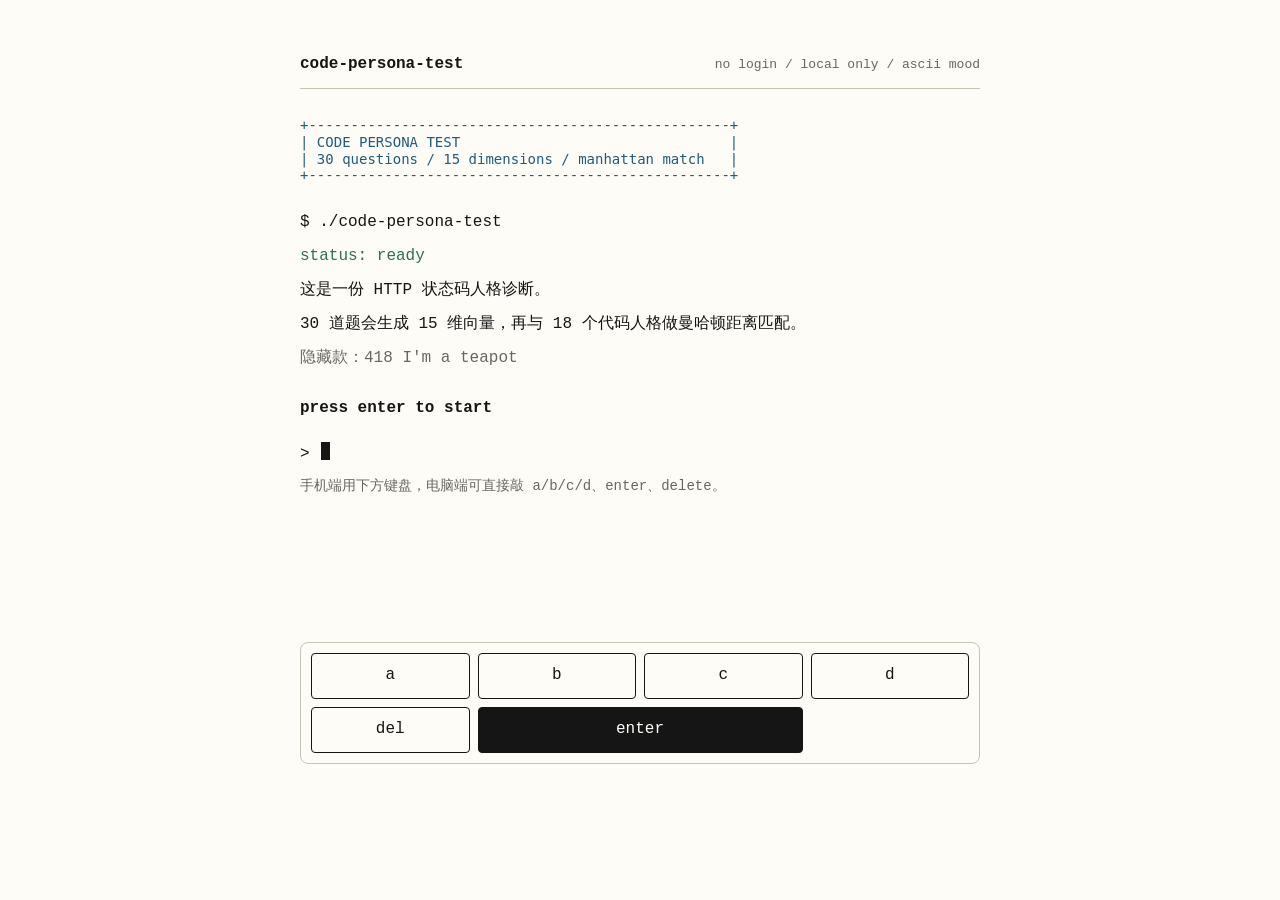
==== index.html @ 85e9bd86 "feat .  初步搭建项目框架" ====
<!doctype html>
<html lang="zh-CN">
  <head>
    <meta charset="utf-8" />
    <meta name="viewport" content="width=device-width, initial-scale=1" />
    <title>Code Persona Test</title>
    <meta
      name="description"
      content="一个 Bear Blog 风格的代码人格诊断小网站。30 道题，15 维向量，HTTP 状态码人格。"
    />
    <link rel="stylesheet" href="./styles.css" />
  </head>
  <body>
    <main class="shell" aria-live="polite">
      <header class="site-head">
        <a class="brand" href="./" aria-label="Code Persona Test home">code-persona-test</a>
        <span class="meta">no login / local only / ascii mood</span>
      </header>

      <section class="terminal" id="terminal">
        <pre class="ascii" aria-hidden="true">
+--------------------------------------------------+
| CODE PERSONA TEST                                |
| 30 questions / 15 dimensions / manhattan match   |
+--------------------------------------------------+</pre
        >

        <div id="screen" class="screen"></div>
      </section>
    </main>

    <nav class="keypad" aria-label="Answer keyboard">
      <button type="button" data-key="a">a</button>
      <button type="button" data-key="b">b</button>
      <button type="button" data-key="c">c</button>
      <button type="button" data-key="d">d</button>
      <button type="button" data-key="backspace">del</button>
      <button type="button" data-key="enter">enter</button>
    </nav>

    <script src="./app.js"></script>
  </body>
</html>
---- styles.css ----
:root {
  color-scheme: light;
  --bg: #fdfcf7;
  --ink: #151515;
  --muted: #69665f;
  --line: #c9c3b4;
  --accent: #2f6f4e;
  --accent-2: #225c7a;
  --soft: #f5f1e8;
  --warn: #8b3d22;
  --shadow: rgba(35, 31, 24, 0.08);
  --mono: ui-monospace, SFMono-Regular, Menlo, Monaco, Consolas, "Liberation Mono",
    "Courier New", monospace;
}

* {
  box-sizing: border-box;
}

html {
  min-height: 100%;
  background: var(--bg);
}

body {
  min-height: 100vh;
  margin: 0;
  padding: 32px 18px 132px;
  background: var(--bg);
  color: var(--ink);
  font-family: var(--mono);
  font-size: 16px;
  line-height: 1.62;
  letter-spacing: 0;
}

button,
input {
  font: inherit;
}

.shell {
  width: min(100%, 680px);
  margin: 0 auto;
}

.site-head {
  display: flex;
  align-items: baseline;
  justify-content: space-between;
  gap: 16px;
  margin-bottom: 28px;
  padding-bottom: 10px;
  border-bottom: 1px solid var(--line);
}

.brand {
  color: var(--ink);
  text-decoration: none;
  font-weight: 700;
}

.brand:hover {
  color: var(--accent);
  text-decoration: underline;
  text-underline-offset: 3px;
}

.meta {
  color: var(--muted);
  font-size: 13px;
  text-align: right;
}

.terminal {
  width: 100%;
}

.ascii {
  overflow: auto;
  margin: 0 0 26px;
  color: var(--accent-2);
  font-size: clamp(11px, 2.7vw, 14px);
  line-height: 1.2;
  white-space: pre;
}

.screen {
  min-height: 420px;
}

.block {
  margin: 0 0 24px;
}

.line {
  margin: 0 0 8px;
}

.muted {
  color: var(--muted);
}

.ok {
  color: var(--accent);
}

.warn {
  color: var(--warn);
}

.prompt {
  margin: 22px 0 14px;
  font-weight: 700;
}

.question {
  margin: 10px 0 18px;
}

.progress {
  color: var(--muted);
  font-size: 14px;
}

.options {
  display: grid;
  gap: 10px;
  margin: 18px 0 22px;
}

.option {
  display: grid;
  grid-template-columns: 34px minmax(0, 1fr);
  gap: 10px;
  align-items: start;
  padding: 9px 0;
  border-bottom: 1px dotted var(--line);
}

.option.is-picked {
  color: var(--accent);
}

.letter {
  color: var(--accent-2);
  font-weight: 700;
}

.cursor {
  display: inline-block;
  width: 9px;
  height: 1.15em;
  margin-left: 2px;
  vertical-align: -0.18em;
  background: var(--ink);
  animation: blink 1.05s steps(2, start) infinite;
}

@keyframes blink {
  50% {
    opacity: 0;
  }
}

.input-line {
  margin: 20px 0 8px;
}

.hint {
  margin: 0;
  color: var(--muted);
  font-size: 14px;
}

.result-title {
  margin: 0 0 8px;
  font-size: 22px;
  line-height: 1.25;
}

.result-subtitle {
  margin: 0 0 24px;
  color: var(--muted);
}

.result-grid {
  display: grid;
  gap: 18px;
  margin: 20px 0 28px;
}

.result-section {
  padding-top: 14px;
  border-top: 1px solid var(--line);
}

.result-section h2 {
  margin: 0 0 8px;
  font-size: 15px;
}

.vector {
  overflow-x: auto;
  margin: 10px 0 0;
  padding: 12px;
  background: var(--soft);
  border: 1px solid var(--line);
  font-size: 13px;
  line-height: 1.45;
  white-space: pre;
}

.actions {
  display: flex;
  flex-wrap: wrap;
  gap: 10px;
  margin-top: 22px;
}

.text-button {
  min-height: 42px;
  padding: 7px 12px;
  border: 1px solid var(--ink);
  border-radius: 4px;
  background: transparent;
  color: var(--ink);
  cursor: pointer;
}

.text-button:hover,
.text-button:focus-visible {
  background: var(--ink);
  color: var(--bg);
  outline: none;
}

.keypad {
  position: fixed;
  left: 50%;
  bottom: 16px;
  z-index: 10;
  display: grid;
  width: min(calc(100% - 28px), 680px);
  grid-template-columns: repeat(4, 1fr);
  gap: 8px;
  padding: 10px;
  border: 1px solid var(--line);
  border-radius: 8px;
  background: color-mix(in srgb, var(--bg) 92%, white);
  box-shadow: 0 10px 32px var(--shadow);
  transform: translateX(-50%);
}

.keypad button {
  min-width: 0;
  min-height: 46px;
  border: 1px solid var(--ink);
  border-radius: 4px;
  background: var(--bg);
  color: var(--ink);
  cursor: pointer;
  text-transform: lowercase;
}

.keypad button[data-key="enter"] {
  grid-column: span 2;
  color: var(--bg);
  background: var(--ink);
}

.keypad button:hover,
.keypad button:focus-visible {
  border-color: var(--accent);
  color: var(--accent);
  outline: none;
}

.keypad button[data-key="enter"]:hover,
.keypad button[data-key="enter"]:focus-visible {
  color: var(--bg);
  background: var(--accent);
}

@media (min-width: 760px) {
  body {
    padding-top: 52px;
  }

  .keypad {
    position: static;
    margin: 12px auto 0;
    transform: none;
    box-shadow: none;
    background: transparent;
  }
}

@media (max-width: 520px) {
  body {
    padding: 22px 14px 132px;
    font-size: 15px;
  }

  .site-head {
    display: block;
  }

  .meta {
    display: block;
    margin-top: 4px;
    text-align: left;
  }

  .screen {
    min-height: 360px;
  }

  .option {
    grid-template-columns: 28px minmax(0, 1fr);
  }

  .keypad {
    bottom: 10px;
    gap: 7px;
    padding: 8px;
  }

  .keypad button {
    min-height: 44px;
  }
}
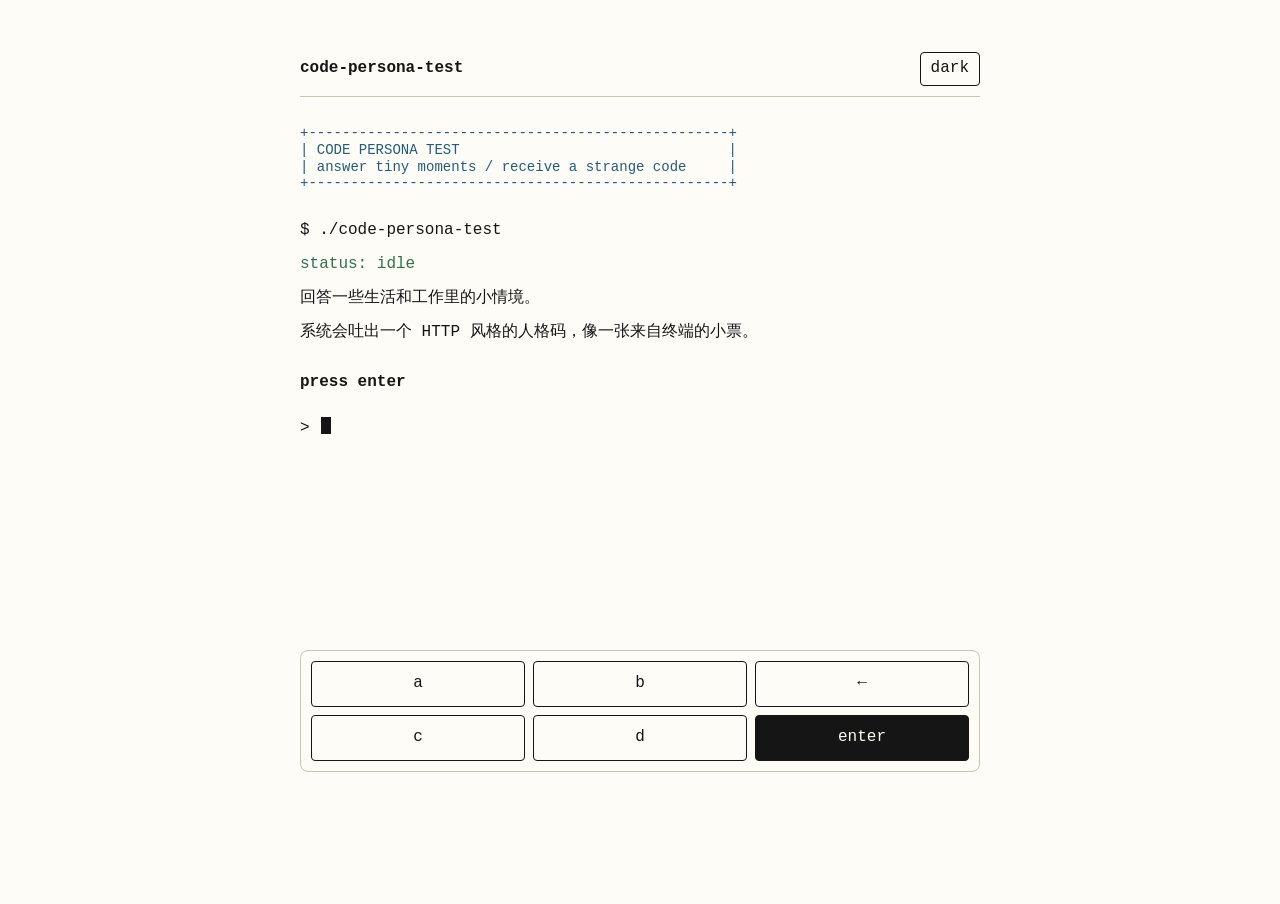
==== commit c6b4f9f6: "feat.优化样式和问题" ====
--- a/index.html
+++ b/index.html
@@ -6,7 +6,7 @@
     <title>Code Persona Test</title>
     <meta
       name="description"
-      content="一个 Bear Blog 风格的代码人格诊断小网站。30 道题，15 维向量，HTTP 状态码人格。"
+      content="一个 Bear Blog 风格的代码人格诊断小网站。回答一些日常小情境，生成你的 HTTP 风格人格码。"
     />
     <link rel="stylesheet" href="./styles.css" />
   </head>
@@ -14,14 +14,14 @@
     <main class="shell" aria-live="polite">
       <header class="site-head">
         <a class="brand" href="./" aria-label="Code Persona Test home">code-persona-test</a>
-        <span class="meta">no login / local only / ascii mood</span>
+        <button class="theme-toggle" type="button" data-action="theme">dark</button>
       </header>
 
       <section class="terminal" id="terminal">
         <pre class="ascii" aria-hidden="true">
 +--------------------------------------------------+
 | CODE PERSONA TEST                                |
-| 30 questions / 15 dimensions / manhattan match   |
+| answer tiny moments / receive a strange code     |
 +--------------------------------------------------+</pre
         >
 
@@ -32,9 +32,9 @@
     <nav class="keypad" aria-label="Answer keyboard">
       <button type="button" data-key="a">a</button>
       <button type="button" data-key="b">b</button>
+      <button type="button" data-key="backspace" aria-label="back">←</button>
       <button type="button" data-key="c">c</button>
       <button type="button" data-key="d">d</button>
-      <button type="button" data-key="backspace">del</button>
       <button type="button" data-key="enter">enter</button>
     </nav>
 
--- a/styles.css
+++ b/styles.css
@@ -11,6 +11,20 @@
   --shadow: rgba(35, 31, 24, 0.08);
   --mono: ui-monospace, SFMono-Regular, Menlo, Monaco, Consolas, "Liberation Mono",
     "Courier New", monospace;
+  --receipt: "Courier New", "Lucida Console", "Roboto Mono", monospace;
+}
+
+:root[data-theme="dark"] {
+  color-scheme: dark;
+  --bg: #11110f;
+  --ink: #eeeeea;
+  --muted: #aaa496;
+  --line: #514c42;
+  --accent: #86cfa3;
+  --accent-2: #9cc7d9;
+  --soft: #1a1915;
+  --warn: #f0a37f;
+  --shadow: rgba(0, 0, 0, 0.35);
 }
 
 * {
@@ -46,7 +60,7 @@
 
 .site-head {
   display: flex;
-  align-items: baseline;
+  align-items: center;
   justify-content: space-between;
   gap: 16px;
   margin-bottom: 28px;
@@ -66,10 +80,22 @@
   text-underline-offset: 3px;
 }
 
-.meta {
-  color: var(--muted);
-  font-size: 13px;
-  text-align: right;
+.theme-toggle {
+  min-height: 32px;
+  padding: 3px 10px;
+  border: 1px solid var(--ink);
+  border-radius: 4px;
+  background: transparent;
+  color: var(--ink);
+  cursor: pointer;
+  text-transform: lowercase;
+}
+
+.theme-toggle:hover,
+.theme-toggle:focus-visible {
+  background: var(--ink);
+  color: var(--bg);
+  outline: none;
 }
 
 .terminal {
@@ -149,16 +175,23 @@
 
 .cursor {
   display: inline-block;
-  width: 9px;
-  height: 1.15em;
+  width: 0.62em;
+  height: 1.08em;
   margin-left: 2px;
-  vertical-align: -0.18em;
+  vertical-align: -0.16em;
   background: var(--ink);
-  animation: blink 1.05s steps(2, start) infinite;
-}
-
-@keyframes blink {
-  50% {
+  will-change: opacity;
+  animation: cursor-blink 1.16s linear infinite;
+}
+
+@keyframes cursor-blink {
+  0%,
+  46% {
+    opacity: 1;
+  }
+
+  47%,
+  100% {
     opacity: 0;
   }
 }
@@ -174,9 +207,10 @@
 }
 
 .result-title {
-  margin: 0 0 8px;
+  margin: 0 0 14px;
   font-size: 22px;
   line-height: 1.25;
+  text-align: center;
 }
 
 .result-subtitle {
@@ -186,8 +220,8 @@
 
 .result-grid {
   display: grid;
-  gap: 18px;
-  margin: 20px 0 28px;
+  gap: 14px;
+  margin: 16px 0 22px;
 }
 
 .result-section {
@@ -197,17 +231,117 @@
 
 .result-section h2 {
   margin: 0 0 8px;
-  font-size: 15px;
-}
-
-.vector {
+  font-size: 13px;
+  letter-spacing: 0;
+  text-transform: uppercase;
+}
+
+.receipt-paper {
+  position: relative;
+  width: min(100%, 540px);
+  margin: 0 auto;
+  padding: 18px 18px 20px;
+  border: 1px solid var(--line);
+  background: color-mix(in srgb, var(--bg) 86%, white);
+  box-shadow: 0 8px 28px var(--shadow);
+  font-family: var(--receipt);
+  line-height: 1.45;
+}
+
+:root[data-theme="dark"] .receipt-paper {
+  background: color-mix(in srgb, var(--bg) 90%, white 4%);
+}
+
+.receipt-paper::before,
+.receipt-paper::after {
+  display: block;
+  overflow: hidden;
+  color: var(--line);
+  font-size: 12px;
+  line-height: 1;
+  white-space: nowrap;
+  content: "^^^^^^^^^^^^^^^^^^^^^^^^^^^^^^^^^^^^^^^^^^^^^^^^^^^^^^^^^^^^";
+}
+
+.receipt-paper::before {
+  margin: -8px 0 12px;
+}
+
+.receipt-paper::after {
+  margin: 16px 0 -10px;
+  transform: rotate(180deg);
+}
+
+.receipt-kicker {
+  margin: 0 0 12px;
+  color: var(--muted);
+  font-size: 12px;
+  text-align: center;
+}
+
+.receipt-code {
   overflow-x: auto;
-  margin: 10px 0 0;
-  padding: 12px;
-  background: var(--soft);
-  border: 1px solid var(--line);
+  margin: 0 auto 10px;
+  color: var(--ink);
+  font-size: clamp(16px, 4.8vw, 25px);
+  font-weight: 700;
+  line-height: 1.08;
+  text-align: center;
+  white-space: pre;
+}
+
+.receipt-face {
+  overflow-x: auto;
+  margin: 0 0 10px;
+  color: var(--accent-2);
+  font-size: clamp(15px, 4.4vw, 22px);
+  line-height: 1.1;
+  text-align: center;
+  white-space: pre;
+}
+
+.receipt-facts {
+  display: grid;
+  gap: 3px;
+  margin: 0 0 18px;
+  padding: 12px 0;
+  border-top: 1px dashed var(--line);
+  border-bottom: 1px dashed var(--line);
+}
+
+.receipt-facts div {
+  display: grid;
+  grid-template-columns: minmax(0, 1fr) auto;
+  gap: 14px;
+  align-items: baseline;
+}
+
+.receipt-facts dt,
+.receipt-facts dd {
+  margin: 0;
+}
+
+.receipt-facts dt {
+  color: var(--muted);
+  font-size: 12px;
+}
+
+.receipt-facts dd {
+  color: var(--ink);
   font-size: 13px;
-  line-height: 1.45;
+  text-align: right;
+}
+
+.visualizer {
+  overflow-x: auto;
+  margin: 8px 0 0;
+  padding: 10px 0;
+  border-top: 1px dashed var(--line);
+  border-bottom: 1px dashed var(--line);
+  background: transparent;
+  color: var(--ink);
+  font-size: 12px;
+  line-height: 1.5;
   white-space: pre;
 }
 
@@ -242,7 +376,7 @@
   z-index: 10;
   display: grid;
   width: min(calc(100% - 28px), 680px);
-  grid-template-columns: repeat(4, 1fr);
+  grid-template-columns: repeat(3, 1fr);
   gap: 8px;
   padding: 10px;
   border: 1px solid var(--line);
@@ -264,7 +398,6 @@
 }
 
 .keypad button[data-key="enter"] {
-  grid-column: span 2;
   color: var(--bg);
   background: var(--ink);
 }
@@ -302,16 +435,6 @@
     font-size: 15px;
   }
 
-  .site-head {
-    display: block;
-  }
-
-  .meta {
-    display: block;
-    margin-top: 4px;
-    text-align: left;
-  }
-
   .screen {
     min-height: 360px;
   }
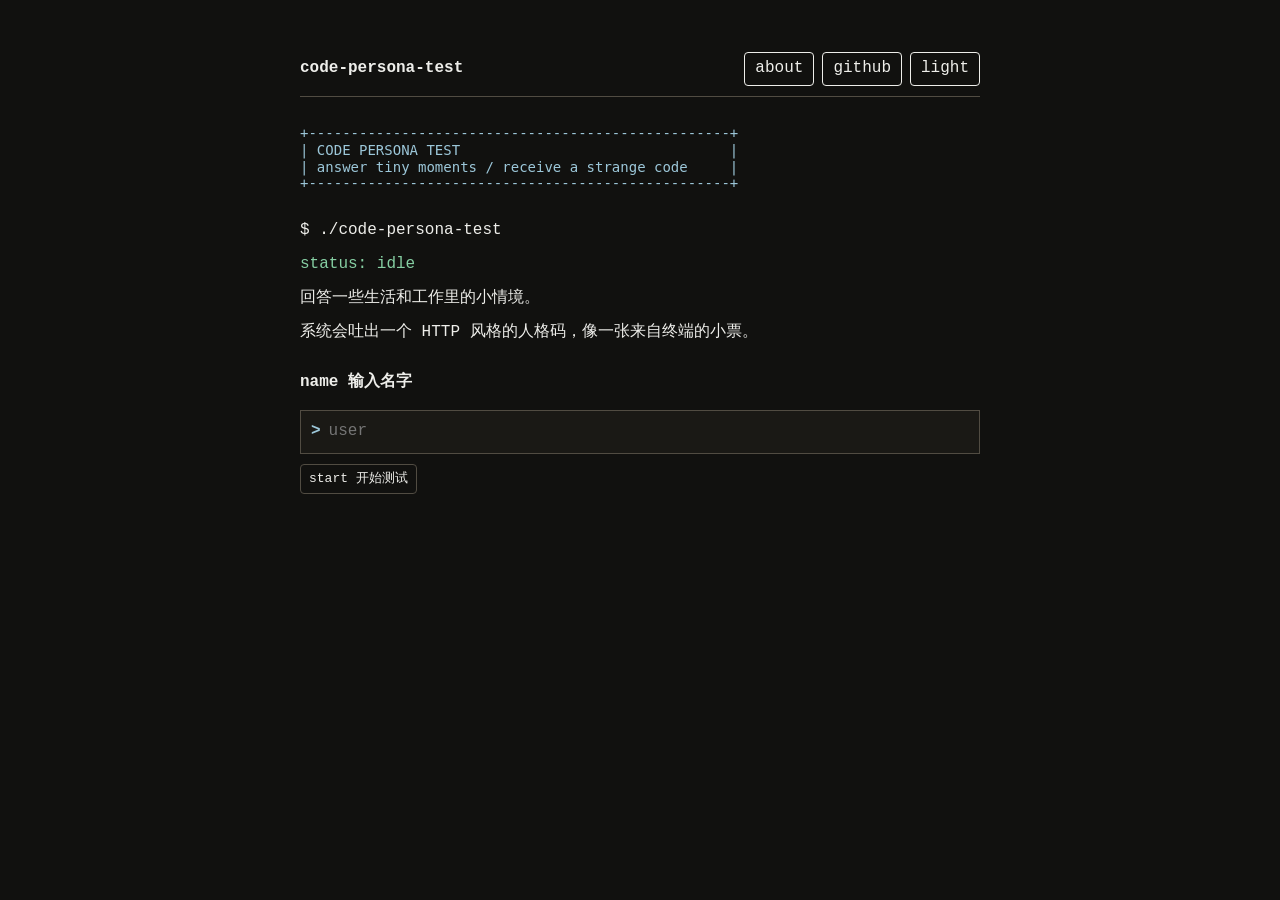
==== commit 1f376a44: "基本完成ui设计优化" ====
--- a/index.html
+++ b/index.html
@@ -1,5 +1,5 @@
 <!doctype html>
-<html lang="zh-CN">
+<html lang="zh-CN" data-theme="dark">
   <head>
     <meta charset="utf-8" />
     <meta name="viewport" content="width=device-width, initial-scale=1" />
@@ -14,7 +14,11 @@
     <main class="shell" aria-live="polite">
       <header class="site-head">
         <a class="brand" href="./" aria-label="Code Persona Test home">code-persona-test</a>
-        <button class="theme-toggle" type="button" data-action="theme">dark</button>
+        <nav class="site-nav" aria-label="Site navigation">
+          <a class="nav-link" href="./about.html">about</a>
+          <a class="nav-link" href="https://github.com/your-name/code-persona-test" target="_blank" rel="noreferrer">github</a>
+          <button class="theme-toggle" type="button" data-action="theme">light</button>
+        </nav>
       </header>
 
       <section class="terminal" id="terminal">
--- a/styles.css
+++ b/styles.css
@@ -68,6 +68,13 @@
   border-bottom: 1px solid var(--line);
 }
 
+.site-nav {
+  display: flex;
+  flex-wrap: wrap;
+  justify-content: flex-end;
+  gap: 8px;
+}
+
 .brand {
   color: var(--ink);
   text-decoration: none;
@@ -80,6 +87,7 @@
   text-underline-offset: 3px;
 }
 
+.nav-link,
 .theme-toggle {
   min-height: 32px;
   padding: 3px 10px;
@@ -88,9 +96,12 @@
   background: transparent;
   color: var(--ink);
   cursor: pointer;
+  text-decoration: none;
   text-transform: lowercase;
 }
 
+.nav-link:hover,
+.nav-link:focus-visible,
 .theme-toggle:hover,
 .theme-toggle:focus-visible {
   background: var(--ink);
@@ -144,9 +155,48 @@
   margin: 10px 0 18px;
 }
 
-.progress {
+.quiz-meta {
+  display: grid;
+  gap: 2px;
+  margin: 0 0 18px;
   color: var(--muted);
   font-size: 14px;
+  line-height: 1.5;
+}
+
+.quiz-meta p {
+  margin: 0;
+}
+
+.meta-label {
+  font-weight: 700;
+}
+
+.meta-name {
+  color: var(--accent-2);
+}
+
+.meta-status {
+  color: var(--accent-2);
+}
+
+.meta-question {
+  color: var(--accent-2);
+}
+
+.progress-bar {
+  color: var(--accent-2);
+  font-size: 13px;
+  line-height: 1;
+  white-space: pre;
+}
+
+.spinner::before {
+  display: inline-block;
+  width: 1.25ch;
+  color: var(--accent-2);
+  content: "⠋";
+  animation: spinner-cycle 0.78s steps(10, end) infinite;
 }
 
 .options {
@@ -160,17 +210,54 @@
   grid-template-columns: 34px minmax(0, 1fr);
   gap: 10px;
   align-items: start;
+  width: 100%;
   padding: 9px 0;
+  border: 0;
   border-bottom: 1px dotted var(--line);
+  background: transparent;
+  color: var(--ink);
+  cursor: pointer;
+  font: inherit;
+  line-height: inherit;
+  text-align: left;
+}
+
+.option:hover,
+.option:focus-visible {
+  color: var(--accent);
+  outline: none;
 }
 
 .option.is-picked {
   color: var(--accent);
 }
 
+.option.is-uncertain {
+  color: var(--muted);
+}
+
+.option.is-uncertain.is-picked {
+  color: var(--accent-2);
+}
+
 .letter {
   color: var(--accent-2);
   font-weight: 700;
+}
+
+.option-text {
+  min-width: 0;
+}
+
+[data-stream-text].is-streaming::after {
+  display: inline-block;
+  width: 0.58em;
+  height: 1em;
+  margin-left: 2px;
+  vertical-align: -0.14em;
+  background: var(--ink);
+  content: "";
+  animation: cursor-blink 0.82s linear infinite;
 }
 
 .cursor {
@@ -196,14 +283,117 @@
   }
 }
 
+@keyframes spinner-cycle {
+  0% {
+    content: "⠋";
+  }
+  10% {
+    content: "⠙";
+  }
+  20% {
+    content: "⠹";
+  }
+  30% {
+    content: "⠸";
+  }
+  40% {
+    content: "⠼";
+  }
+  50% {
+    content: "⠴";
+  }
+  60% {
+    content: "⠦";
+  }
+  70% {
+    content: "⠧";
+  }
+  80% {
+    content: "⠇";
+  }
+  90%,
+  100% {
+    content: "⠏";
+  }
+}
+
 .input-line {
   margin: 20px 0 8px;
+}
+
+.input-marker {
+  color: var(--accent-2);
+  font-weight: 700;
+}
+
+.name-line {
+  display: grid;
+  grid-template-columns: auto minmax(0, 1fr);
+  gap: 8px;
+  align-items: center;
+  margin: 10px 0 8px;
+  padding: 8px 10px;
+  border: 1px solid var(--line);
+  border-radius: 0;
+  background: var(--soft);
+}
+
+.name-input {
+  width: 100%;
+  min-width: 0;
+  padding: 0;
+  border: 0;
+  border-radius: 0;
+  background: transparent;
+  color: var(--ink);
+  outline: none;
+}
+
+.name-input:focus {
+  outline: none;
+}
+
+.name-line:focus-within {
+  border-color: var(--accent-2);
 }
 
 .hint {
   margin: 0;
   color: var(--muted);
   font-size: 14px;
+}
+
+.last-receipt {
+  margin: 18px 0 0;
+  padding: 12px 0 0;
+  border-top: 1px dotted var(--line);
+}
+
+.mini-actions {
+  display: flex;
+  flex-wrap: wrap;
+  gap: 8px;
+  margin-top: 10px;
+}
+
+.line-button {
+  min-height: 30px;
+  padding: 2px 8px;
+  border: 1px solid var(--line);
+  border-radius: 4px;
+  background: transparent;
+  color: var(--ink);
+  cursor: pointer;
+  font-size: 13px;
+  text-transform: lowercase;
+}
+
+.line-button:hover,
+.line-button:focus-visible {
+  border-color: var(--ink);
+  background: var(--ink);
+  color: var(--bg);
+  outline: none;
 }
 
 .result-title {
@@ -234,6 +424,38 @@
   font-size: 13px;
   letter-spacing: 0;
   text-transform: uppercase;
+}
+
+.printer-block {
+  min-height: 300px;
+}
+
+.printer-art {
+  overflow-x: auto;
+  margin: 24px 0 20px;
+  color: var(--accent-2);
+  font-size: 14px;
+  line-height: 1.2;
+  white-space: pre;
+}
+
+.printer-dots::after {
+  display: inline-block;
+  width: 3ch;
+  overflow: hidden;
+  vertical-align: bottom;
+  content: "...";
+  animation: dot-cycle 1s steps(4, end) infinite;
+}
+
+@keyframes dot-cycle {
+  0% {
+    width: 0;
+  }
+
+  100% {
+    width: 3ch;
+  }
 }
 
 .receipt-paper {
@@ -245,6 +467,7 @@
   background: color-mix(in srgb, var(--bg) 86%, white);
   box-shadow: 0 8px 28px var(--shadow);
   font-family: var(--receipt);
+  font-variant-numeric: tabular-nums;
   line-height: 1.45;
 }
 
@@ -255,12 +478,13 @@
 .receipt-paper::before,
 .receipt-paper::after {
   display: block;
+  width: 100%;
   overflow: hidden;
   color: var(--line);
   font-size: 12px;
   line-height: 1;
   white-space: nowrap;
-  content: "^^^^^^^^^^^^^^^^^^^^^^^^^^^^^^^^^^^^^^^^^^^^^^^^^^^^^^^^^^^^";
+  content: "^^^^^^^^^^^^^^^^^^^^^^^^^^^^^^^^^^^^^^^^^^^^^^^^^^^^^^^^^^^^^^^^^^^^^^^^^^^^^^^^^^^^^^^^^^^^^^^^^^^^^^^^^^^^^^^^^^^^^^^^";
 }
 
 .receipt-paper::before {
@@ -300,6 +524,18 @@
   white-space: pre;
 }
 
+.receipt-stamp {
+  width: max-content;
+  max-width: 100%;
+  margin: 0 auto 14px;
+  padding: 3px 8px;
+  border: 1px solid var(--accent);
+  color: var(--accent);
+  font-size: 11px;
+  text-align: center;
+  transform: rotate(-1deg);
+}
+
 .receipt-facts {
   display: grid;
   gap: 3px;
@@ -324,12 +560,14 @@
 .receipt-facts dt {
   color: var(--muted);
   font-size: 12px;
+  overflow-wrap: anywhere;
 }
 
 .receipt-facts dd {
   color: var(--ink);
   font-size: 13px;
   text-align: right;
+  overflow-wrap: anywhere;
 }
 
 .visualizer {
@@ -345,9 +583,30 @@
   white-space: pre;
 }
 
-.actions {
+.receipt-tags {
   display: flex;
   flex-wrap: wrap;
+  gap: 8px;
+  margin-top: 10px;
+}
+
+.receipt-tags span {
+  padding: 2px 7px;
+  border: 1px solid var(--line);
+  color: var(--accent-2);
+  font-size: 12px;
+}
+
+.receipt-footer {
+  margin: 12px 0 0;
+  color: var(--muted);
+  font-size: 12px;
+  text-align: center;
+}
+
+.actions {
+  display: grid;
+  grid-template-columns: repeat(auto-fit, minmax(92px, 1fr));
   gap: 10px;
   margin-top: 22px;
 }
@@ -360,6 +619,7 @@
   background: transparent;
   color: var(--ink);
   cursor: pointer;
+  text-align: center;
 }
 
 .text-button:hover,
@@ -367,6 +627,40 @@
   background: var(--ink);
   color: var(--bg);
   outline: none;
+}
+
+.image-save-modal {
+  position: fixed;
+  inset: 0;
+  z-index: 20;
+  display: grid;
+  place-items: center;
+  padding: 18px;
+  background: color-mix(in srgb, var(--bg) 72%, transparent);
+}
+
+.image-save-panel {
+  width: min(100%, 420px);
+  max-height: calc(100vh - 36px);
+  overflow: auto;
+  padding: 14px;
+  border: 1px solid var(--line);
+  border-radius: 8px;
+  background: var(--bg);
+  box-shadow: 0 16px 50px var(--shadow);
+}
+
+.image-save-panel img {
+  display: block;
+  width: 100%;
+  height: auto;
+  margin: 0 0 12px;
+  border: 1px solid var(--line);
+}
+
+.image-save-panel .text-button {
+  width: 100%;
+  margin-top: 12px;
 }
 
 .keypad {
@@ -402,6 +696,16 @@
   background: var(--ink);
 }
 
+.keypad button.is-active {
+  border-color: var(--accent);
+  color: var(--bg);
+  background: var(--accent);
+}
+
+.keypad button.is-muted {
+  opacity: 0.55;
+}
+
 .keypad button:hover,
 .keypad button:focus-visible {
   border-color: var(--accent);
@@ -413,6 +717,10 @@
 .keypad button[data-key="enter"]:focus-visible {
   color: var(--bg);
   background: var(--accent);
+}
+
+.keypad.is-hidden {
+  display: none;
 }
 
 @media (min-width: 760px) {
@@ -435,6 +743,10 @@
     font-size: 15px;
   }
 
+  .site-head {
+    align-items: flex-start;
+  }
+
   .screen {
     min-height: 360px;
   }
@@ -452,4 +764,59 @@
   .keypad button {
     min-height: 44px;
   }
-}
+
+  .actions {
+    grid-template-columns: 1fr;
+  }
+}
+
+@media (prefers-reduced-motion: reduce) {
+  .cursor,
+  .spinner::before,
+  [data-stream-text].is-streaming::after,
+  .printer-dots::after {
+    animation: none;
+  }
+}
+
+@media print {
+  :root {
+    --bg: #ffffff;
+    --ink: #000000;
+    --muted: #444444;
+    --line: #000000;
+    --accent: #000000;
+    --accent-2: #000000;
+    --shadow: transparent;
+  }
+
+  body {
+    padding: 0;
+    background: #ffffff;
+  }
+
+  .site-head,
+  .ascii,
+  .keypad,
+  .actions,
+  .image-save-modal,
+  .hint {
+    display: none;
+  }
+
+  .shell {
+    width: 100%;
+    margin: 0;
+  }
+
+  .screen {
+    min-height: 0;
+  }
+
+  .receipt-paper {
+    width: 72mm;
+    margin: 0 auto;
+    border: 0;
+    box-shadow: none;
+  }
+}
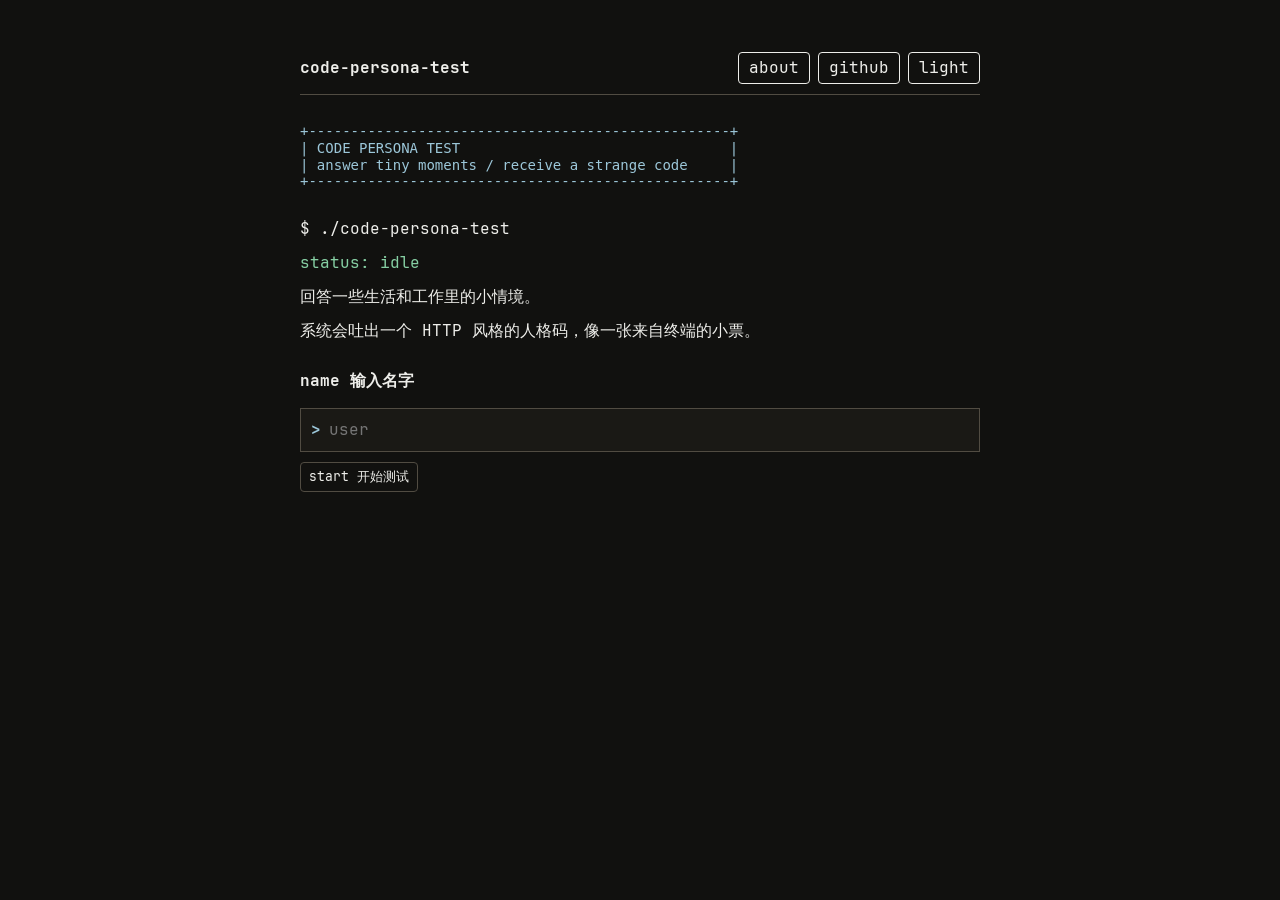
==== commit e4c2802f: "移动端优化" ====
--- a/index.html
+++ b/index.html
@@ -2,7 +2,10 @@
 <html lang="zh-CN" data-theme="dark">
   <head>
     <meta charset="utf-8" />
-    <meta name="viewport" content="width=device-width, initial-scale=1" />
+    <meta
+      name="viewport"
+      content="width=device-width, initial-scale=1, maximum-scale=1, user-scalable=no, viewport-fit=cover"
+    />
     <title>Code Persona Test</title>
     <meta
       name="description"
--- a/styles.css
+++ b/styles.css
@@ -1,3 +1,27 @@
+@font-face {
+  font-family: "Code Persona Mono";
+  font-style: normal;
+  font-weight: 400;
+  font-display: swap;
+  src: url("./assets/fonts/JetBrainsMono-Regular.woff2") format("woff2");
+}
+
+@font-face {
+  font-family: "Code Persona Mono";
+  font-style: normal;
+  font-weight: 700;
+  font-display: swap;
+  src: url("./assets/fonts/JetBrainsMono-Bold.woff2") format("woff2");
+}
+
+@font-face {
+  font-family: "Code Persona SC";
+  font-style: normal;
+  font-weight: 400;
+  font-display: swap;
+  src: url("./assets/fonts/NotoSansSC-Regular.otf") format("opentype");
+}
+
 :root {
   color-scheme: light;
   --bg: #fdfcf7;
@@ -9,9 +33,10 @@
   --soft: #f5f1e8;
   --warn: #8b3d22;
   --shadow: rgba(35, 31, 24, 0.08);
-  --mono: ui-monospace, SFMono-Regular, Menlo, Monaco, Consolas, "Liberation Mono",
-    "Courier New", monospace;
-  --receipt: "Courier New", "Lucida Console", "Roboto Mono", monospace;
+  --mono: "Code Persona Mono", "Code Persona SC", ui-monospace, SFMono-Regular,
+    Menlo, Monaco, Consolas, "Liberation Mono", "Courier New", monospace;
+  --receipt: "Code Persona Mono", "Code Persona SC", "Courier New", "Lucida Console",
+    monospace;
 }
 
 :root[data-theme="dark"] {
@@ -33,13 +58,19 @@
 
 html {
   min-height: 100%;
+  max-width: 100%;
   background: var(--bg);
+  -webkit-text-size-adjust: 100%;
+  text-size-adjust: 100%;
 }
 
 body {
+  width: 100%;
+  max-width: 100%;
   min-height: 100vh;
   margin: 0;
   padding: 32px 18px 132px;
+  overscroll-behavior-x: none;
   background: var(--bg);
   color: var(--ink);
   font-family: var(--mono);
@@ -53,8 +84,15 @@
   font: inherit;
 }
 
+a,
+button,
+input {
+  touch-action: manipulation;
+}
+
 .shell {
   width: min(100%, 680px);
+  max-width: 100%;
   margin: 0 auto;
 }
 
@@ -62,7 +100,8 @@
   display: flex;
   align-items: center;
   justify-content: space-between;
-  gap: 16px;
+  gap: clamp(6px, 2.4vw, 16px);
+  min-width: 0;
   margin-bottom: 28px;
   padding-bottom: 10px;
   border-bottom: 1px solid var(--line);
@@ -70,15 +109,21 @@
 
 .site-nav {
   display: flex;
-  flex-wrap: wrap;
+  flex: 0 1 auto;
+  flex-wrap: nowrap;
   justify-content: flex-end;
-  gap: 8px;
+  gap: clamp(4px, 1.5vw, 8px);
+  min-width: 0;
 }
 
 .brand {
-  color: var(--ink);
+  flex: 1 1 auto;
+  min-width: 0;
+  color: var(--ink);
+  font-size: clamp(10px, 3.4vw, 16px);
   text-decoration: none;
   font-weight: 700;
+  white-space: nowrap;
 }
 
 .brand:hover {
@@ -89,15 +134,21 @@
 
 .nav-link,
 .theme-toggle {
+  display: inline-flex;
+  align-items: center;
+  justify-content: center;
   min-height: 32px;
-  padding: 3px 10px;
+  padding: 0 clamp(5px, 1.8vw, 10px);
   border: 1px solid var(--ink);
   border-radius: 4px;
   background: transparent;
   color: var(--ink);
   cursor: pointer;
+  font-size: clamp(10px, 3vw, 16px);
+  line-height: 1;
   text-decoration: none;
   text-transform: lowercase;
+  white-space: nowrap;
 }
 
 .nav-link:hover,
@@ -114,10 +165,10 @@
 }
 
 .ascii {
-  overflow: auto;
+  overflow: hidden;
   margin: 0 0 26px;
   color: var(--accent-2);
-  font-size: clamp(11px, 2.7vw, 14px);
+  font-size: clamp(9px, 2.65vw, 14px);
   line-height: 1.2;
   white-space: pre;
 }
@@ -431,10 +482,10 @@
 }
 
 .printer-art {
-  overflow-x: auto;
+  overflow: hidden;
   margin: 24px 0 20px;
   color: var(--accent-2);
-  font-size: 14px;
+  font-size: clamp(10px, 3vw, 14px);
   line-height: 1.2;
   white-space: pre;
 }
@@ -471,6 +522,17 @@
   line-height: 1.45;
 }
 
+.receipt-paper,
+.receipt-paper * {
+  scrollbar-width: none;
+}
+
+.receipt-paper *::-webkit-scrollbar {
+  display: none;
+  width: 0;
+  height: 0;
+}
+
 :root[data-theme="dark"] .receipt-paper {
   background: color-mix(in srgb, var(--bg) 90%, white 4%);
 }
@@ -504,10 +566,10 @@
 }
 
 .receipt-code {
-  overflow-x: auto;
+  overflow: hidden;
   margin: 0 auto 10px;
   color: var(--ink);
-  font-size: clamp(16px, 4.8vw, 25px);
+  font-size: clamp(13px, 4.6vw, 25px);
   font-weight: 700;
   line-height: 1.08;
   text-align: center;
@@ -515,10 +577,10 @@
 }
 
 .receipt-face {
-  overflow-x: auto;
+  overflow: hidden;
   margin: 0 0 10px;
   color: var(--accent-2);
-  font-size: clamp(15px, 4.4vw, 22px);
+  font-size: clamp(12px, 4.2vw, 22px);
   line-height: 1.1;
   text-align: center;
   white-space: pre;
@@ -571,7 +633,7 @@
 }
 
 .visualizer {
-  overflow-x: auto;
+  overflow: hidden;
   margin: 8px 0 0;
   padding: 10px 0;
   border-top: 1px dashed var(--line);
@@ -634,16 +696,18 @@
   inset: 0;
   z-index: 20;
   display: grid;
-  place-items: center;
+  align-items: start;
+  justify-items: center;
+  overflow-y: auto;
   padding: 18px;
   background: color-mix(in srgb, var(--bg) 72%, transparent);
+  -webkit-overflow-scrolling: touch;
 }
 
 .image-save-panel {
   width: min(100%, 420px);
-  max-height: calc(100vh - 36px);
-  overflow: auto;
-  padding: 14px;
+  overflow: visible;
+  padding: 12px;
   border: 1px solid var(--line);
   border-radius: 8px;
   background: var(--bg);
@@ -655,7 +719,6 @@
   width: 100%;
   height: auto;
   margin: 0 0 12px;
-  border: 1px solid var(--line);
 }
 
 .image-save-panel .text-button {
@@ -669,7 +732,7 @@
   bottom: 16px;
   z-index: 10;
   display: grid;
-  width: min(calc(100% - 28px), 680px);
+  width: min(calc(100% - 24px), 680px);
   grid-template-columns: repeat(3, 1fr);
   gap: 8px;
   padding: 10px;
@@ -739,12 +802,13 @@
 
 @media (max-width: 520px) {
   body {
-    padding: 22px 14px 132px;
+    padding: 20px 16px 132px;
     font-size: 15px;
   }
 
   .site-head {
-    align-items: flex-start;
+    align-items: center;
+    margin-bottom: 24px;
   }
 
   .screen {
@@ -767,6 +831,34 @@
 
   .actions {
     grid-template-columns: 1fr;
+  }
+}
+
+@media (max-width: 360px) {
+  body {
+    padding-right: 12px;
+    padding-left: 12px;
+  }
+
+  .site-head {
+    gap: 4px;
+  }
+
+  .site-nav {
+    gap: 3px;
+  }
+
+  .brand,
+  .nav-link,
+  .theme-toggle {
+    font-size: 9.5px;
+  }
+
+  .nav-link,
+  .theme-toggle {
+    min-height: 29px;
+    padding-right: 4px;
+    padding-left: 4px;
   }
 }
 
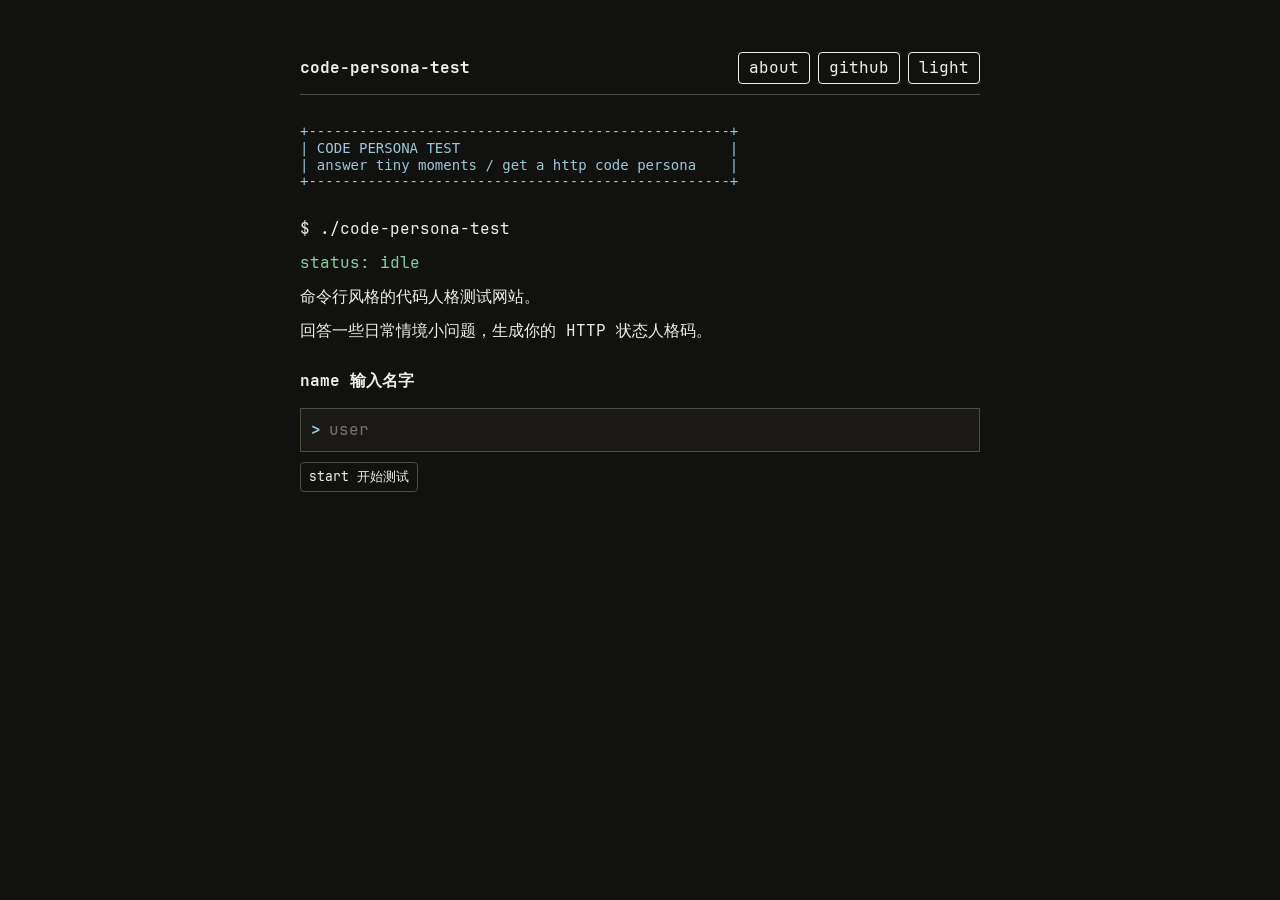
==== commit d32862d3: "feat.古法重构了大部分文案" ====
--- a/index.html
+++ b/index.html
@@ -9,7 +9,7 @@
     <title>Code Persona Test</title>
     <meta
       name="description"
-      content="一个 Bear Blog 风格的代码人格诊断小网站。回答一些日常小情境，生成你的 HTTP 风格人格码。"
+      content="命令行风格的代码人格测试网站。回答一些日常小情境，生成你的 HTTP 风格人格码。"
     />
     <link rel="stylesheet" href="./styles.css" />
   </head>
@@ -28,7 +28,7 @@
         <pre class="ascii" aria-hidden="true">
 +--------------------------------------------------+
 | CODE PERSONA TEST                                |
-| answer tiny moments / receive a strange code     |
+| answer tiny moments / get a http code persona    |
 +--------------------------------------------------+</pre
         >
 
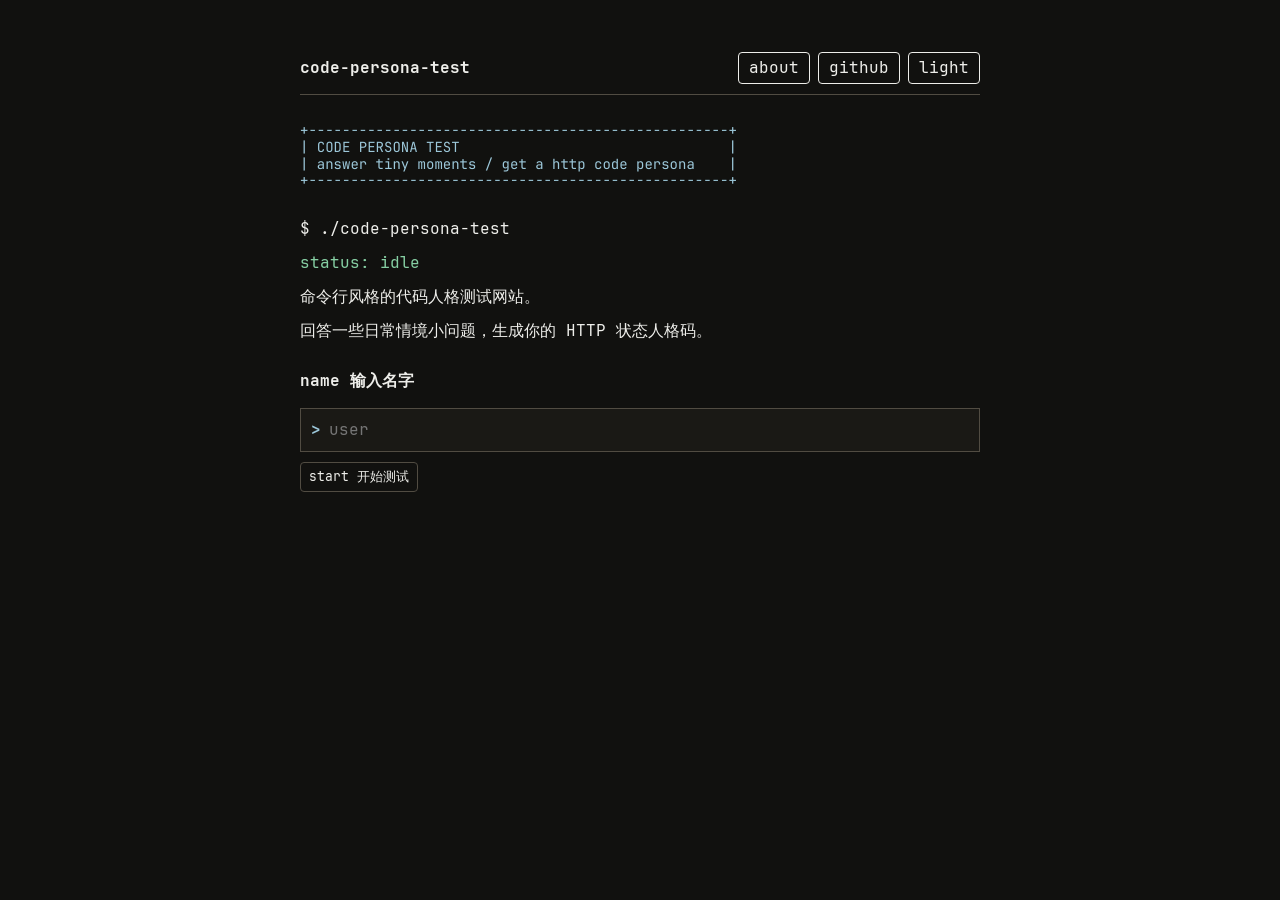
==== commit a02789c5: "feat.优化文案、ui显示" ====
--- a/index.html
+++ b/index.html
@@ -11,6 +11,9 @@
       name="description"
       content="命令行风格的代码人格测试网站。回答一些日常小情境，生成你的 HTTP 风格人格码。"
     />
+    <link rel="preload" href="./assets/fonts/JetBrainsMono-Regular.woff2" as="font" type="font/woff2" crossorigin />
+    <link rel="preload" href="./assets/fonts/JetBrainsMono-Bold.woff2" as="font" type="font/woff2" crossorigin />
+    <link rel="preload" href="./assets/fonts/NotoSansSC-Regular.otf" as="font" type="font/otf" crossorigin />
     <link rel="stylesheet" href="./styles.css" />
   </head>
   <body>
--- a/styles.css
+++ b/styles.css
@@ -2,7 +2,7 @@
   font-family: "Code Persona Mono";
   font-style: normal;
   font-weight: 400;
-  font-display: swap;
+  font-display: block;
   src: url("./assets/fonts/JetBrainsMono-Regular.woff2") format("woff2");
 }
 
@@ -10,7 +10,7 @@
   font-family: "Code Persona Mono";
   font-style: normal;
   font-weight: 700;
-  font-display: swap;
+  font-display: block;
   src: url("./assets/fonts/JetBrainsMono-Bold.woff2") format("woff2");
 }
 
@@ -18,7 +18,7 @@
   font-family: "Code Persona SC";
   font-style: normal;
   font-weight: 400;
-  font-display: swap;
+  font-display: block;
   src: url("./assets/fonts/NotoSansSC-Regular.otf") format("opentype");
 }
 
@@ -31,6 +31,7 @@
   --accent: #2f6f4e;
   --accent-2: #225c7a;
   --soft: #f5f1e8;
+  --receipt-bg: #ffffff;
   --warn: #8b3d22;
   --shadow: rgba(35, 31, 24, 0.08);
   --mono: "Code Persona Mono", "Code Persona SC", ui-monospace, SFMono-Regular,
@@ -48,6 +49,7 @@
   --accent: #86cfa3;
   --accent-2: #9cc7d9;
   --soft: #1a1915;
+  --receipt-bg: #171717;
   --warn: #f0a37f;
   --shadow: rgba(0, 0, 0, 0.35);
 }
@@ -168,8 +170,13 @@
   overflow: hidden;
   margin: 0 0 26px;
   color: var(--accent-2);
+  font-family: "Code Persona Mono", ui-monospace, SFMono-Regular, Menlo, Monaco,
+    Consolas, "Liberation Mono", "Courier New", monospace;
   font-size: clamp(9px, 2.65vw, 14px);
+  font-synthesis: none;
+  font-variant-ligatures: none;
   line-height: 1.2;
+  text-rendering: geometricPrecision;
   white-space: pre;
 }
 
@@ -511,15 +518,19 @@
 
 .receipt-paper {
   position: relative;
+  overflow: hidden;
   width: min(100%, 540px);
   margin: 0 auto;
   padding: 18px 18px 20px;
   border: 1px solid var(--line);
-  background: color-mix(in srgb, var(--bg) 86%, white);
+  background: var(--receipt-bg);
   box-shadow: 0 8px 28px var(--shadow);
   font-family: var(--receipt);
+  font-synthesis: none;
   font-variant-numeric: tabular-nums;
+  letter-spacing: 0;
   line-height: 1.45;
+  overflow-wrap: break-word;
 }
 
 .receipt-paper,
@@ -531,10 +542,6 @@
   display: none;
   width: 0;
   height: 0;
-}
-
-:root[data-theme="dark"] .receipt-paper {
-  background: color-mix(in srgb, var(--bg) 90%, white 4%);
 }
 
 .receipt-paper::before,
@@ -609,13 +616,14 @@
 
 .receipt-facts div {
   display: grid;
-  grid-template-columns: minmax(0, 1fr) auto;
-  gap: 14px;
+  grid-template-columns: minmax(112px, 0.86fr) minmax(0, 1fr);
+  gap: 10px;
   align-items: baseline;
 }
 
 .receipt-facts dt,
 .receipt-facts dd {
+  min-width: 0;
   margin: 0;
 }
 
@@ -626,10 +634,21 @@
 }
 
 .receipt-facts dd {
+  justify-self: end;
+  max-width: 100%;
   color: var(--ink);
   font-size: 13px;
   text-align: right;
   overflow-wrap: anywhere;
+}
+
+.result-section p {
+  margin: 0;
+  font-family: "Code Persona SC", "Code Persona Mono", ui-monospace, monospace;
+  font-size: clamp(14px, 3.7vw, 16px);
+  line-height: 1.72;
+  overflow-wrap: anywhere;
+  word-break: break-word;
 }
 
 .visualizer {
@@ -643,6 +662,54 @@
   font-size: 12px;
   line-height: 1.5;
   white-space: pre;
+}
+
+.signal-bars {
+  display: grid;
+  gap: 7px;
+  margin: 8px 0 0;
+  padding: 10px 0;
+  border-top: 1px dashed var(--line);
+  border-bottom: 1px dashed var(--line);
+  color: var(--ink);
+  font-size: 12px;
+  line-height: 1.2;
+}
+
+.signal-row {
+  display: grid;
+  grid-template-columns: minmax(96px, 28%) minmax(0, 1fr) 4ch;
+  gap: 8px;
+  align-items: center;
+  min-width: 0;
+}
+
+.signal-label,
+.signal-percent {
+  min-width: 0;
+  white-space: nowrap;
+}
+
+.signal-track {
+  position: relative;
+  min-width: 0;
+  height: 14px;
+  overflow: hidden;
+  background-color: var(--receipt-bg);
+  background-image: radial-gradient(var(--line) 0.7px, transparent 0.8px);
+  background-size: 3px 3px;
+}
+
+.signal-fill {
+  position: absolute;
+  inset: 0 auto 0 0;
+  width: var(--value);
+  background: var(--ink);
+}
+
+.signal-percent {
+  text-align: right;
+  font-variant-numeric: tabular-nums;
 }
 
 .receipt-tags {
